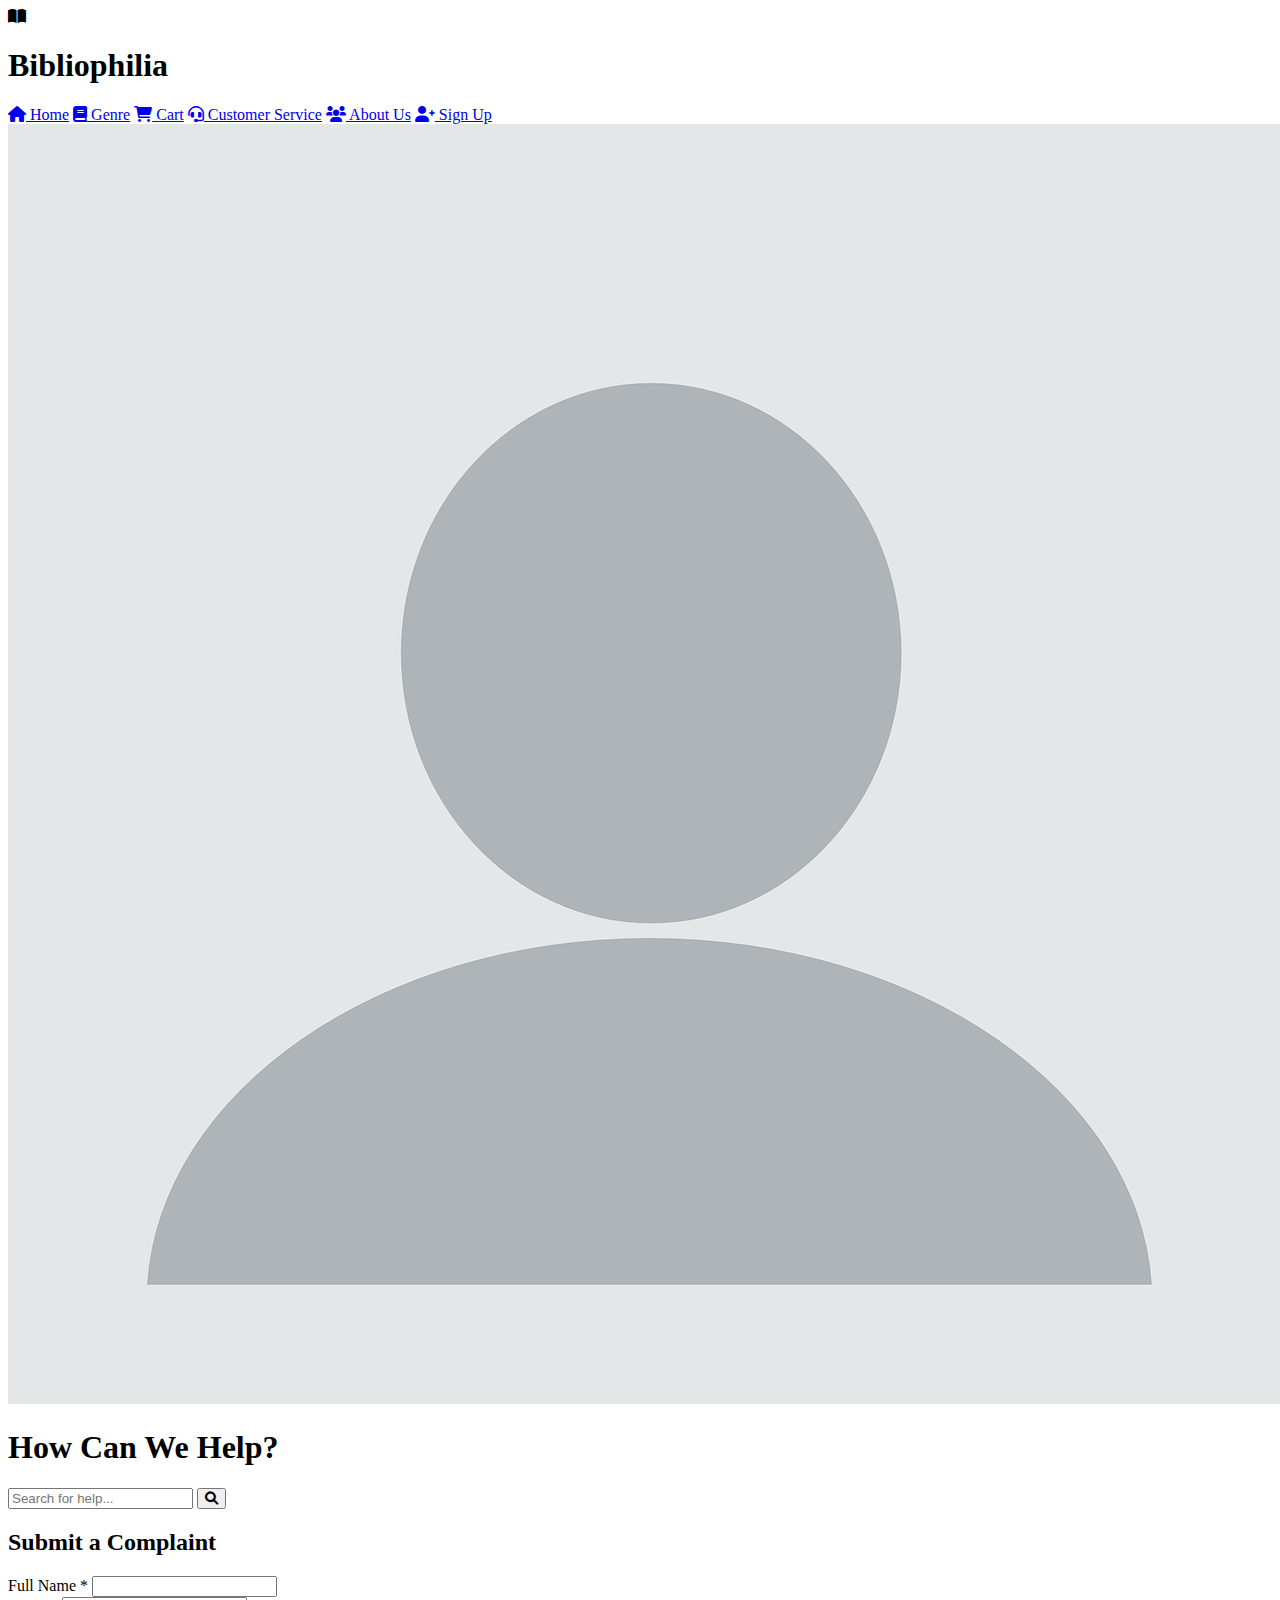
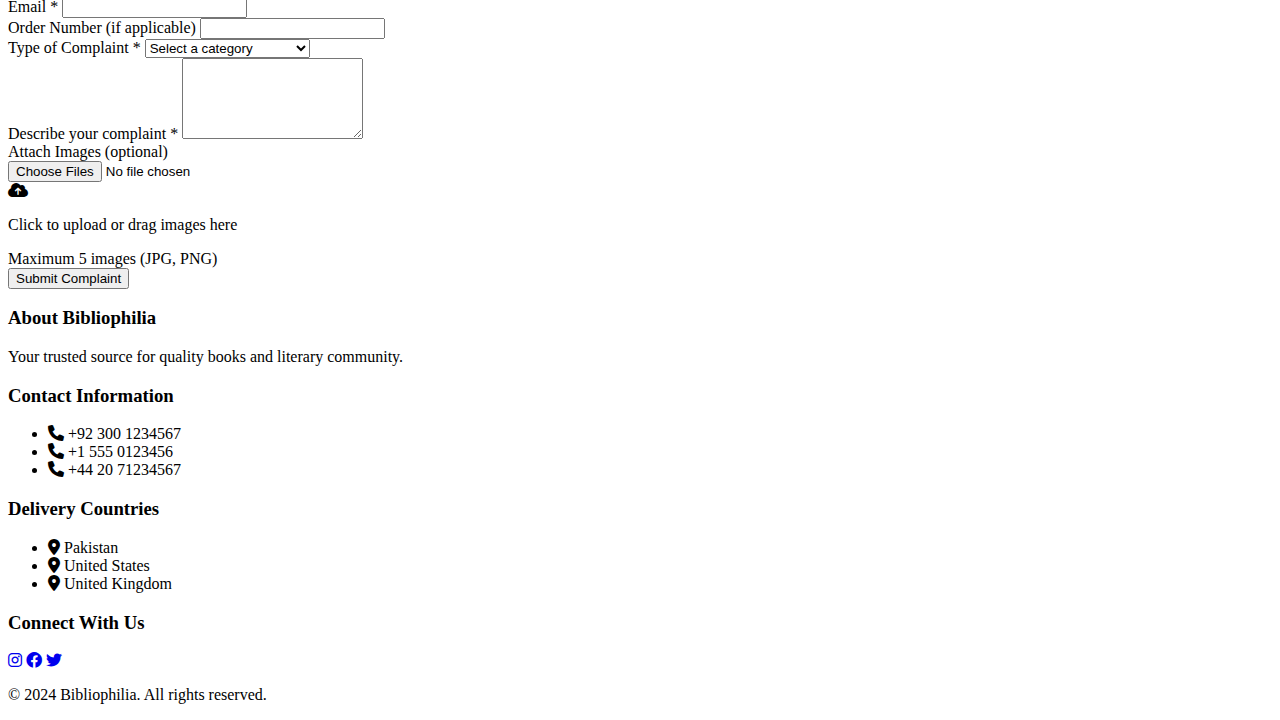
==== customerService.html @ 9dcc0719 "Add files via upload" ====
<!DOCTYPE html>
<html lang="en">

<head>
    <meta charset="UTF-8" />
    <meta name="viewport" content="width=device-width, initial-scale=1.0" />
    <title>Bibliophilia - Book Store</title>
    <link rel="stylesheet" href="/CSS/customerService.css">
    <link rel="stylesheet" href="/CSS/navcss.css">
    <link rel="stylesheet" href="https://cdnjs.cloudflare.com/ajax/libs/font-awesome/6.0.0/css/all.min.css">
    <link rel="stylesheet" href="/CSS/footercss.css">
</head>

<body>
    <nav class="navbar">
        <div class="nav-brand">
            <span class="fas fa-book-open"></span>
            <h1>Bibliophilia</h1>
        </div>
        <div class="nav-links">
            <a href="index.html"><span class="fas fa-home"></span> Home</a>
            <a href="genre.html"><span class="fas fa-book"></span> Genre</a>
            <a href="addToCart.html"><span class="fas fa-shopping-cart"></span> Cart</a>
            <a href="customerService.html" class="active"><span class="fas fa-headset"></span> Customer Service</a>
            <a href="aboutUs.html"><span class="fas fa-users"></span> About Us</a>
            <a href="signUp_Login.html" class="sign-up-btn"><span class="fas fa-user-plus"></span> Sign Up</a>
            <div class="profile-picture-container">
                <img src="Unknown_person.jpg" alt="Profile" class="profile-picture">
            </div>
        </div>
        <div class="aside">
            <span></span>
            <span></span>
            <span></span>
        </div>
    </nav>
    <div class="mainport">
        <main class="customer-service">
            <section class="help-hero">
                <h1>How Can We Help?</h1>
                <div class="search-container">
                    <input type="text" placeholder="Search for help...">
                    <button><span class="fas fa-search"></span></button>
                </div>
            </section>

            <section class="complaint-section">
                <h2>Submit a Complaint</h2>
                <form class="complaint-form">
                    <div class="form-group">
                        <label for="name">Full Name *</label>
                        <input type="text" id="name" required>
                    </div>

                    <div class="form-group">
                        <label for="email">Email *</label>
                        <input type="email" id="email" required>
                    </div>

                    <div class="form-group">
                        <label for="order-number">Order Number (if applicable)</label>
                        <input type="text" id="order-number">
                    </div>

                    <div class="form-group">
                        <label for="complaint-type">Type of Complaint *</label>
                        <select id="complaint-type" required>
                            <option value="">Select a category</option>
                            <option value="delivery">Delivery Issue</option>
                            <option value="product">Product Quality</option>
                            <option value="service">Customer Service</option>
                            <option value="website">Website Technical Issue</option>
                            <option value="other">Other</option>
                        </select>
                    </div>

                    <div class="form-group">
                        <label for="complaint-message">Describe your complaint *</label>
                        <textarea id="complaint-message" rows="5" required></textarea>
                    </div>

                    <div class="form-group">
                        <label for="images">Attach Images (optional)</label>
                        <div class="image-upload">
                            <input type="file" id="images" accept="image/*" multiple>
                            <div class="upload-placeholder">
                                <span class="fas fa-cloud-upload-alt"></span>
                                <p>Click to upload or drag images here</p>
                                <span>Maximum 5 images (JPG, PNG)</span>
                            </div>
                        </div>
                        <div id="image-preview" class="image-preview"></div>
                    </div>

                    <button type="submit" class="submit-btn">Submit Complaint</button>
                </form>
            </section>
        </main>
    </div>
    <footer class="footer">
        <div class="footer-content">
            <div class="footer-section">
                <h3>About Bibliophilia</h3>
                <p>Your trusted source for quality books and literary community.</p>
            </div>
            <div class="footer-section">
                <h3>Contact Information</h3>
                <ul>
                    <li><span class="fas fa-phone"></span> +92 300 1234567</li>
                    <li><span class="fas fa-phone"></span> +1 555 0123456</li>
                    <li><span class="fas fa-phone"></span> +44 20 71234567</li>
                </ul>
            </div>
            <div class="footer-section">
                <h3>Delivery Countries</h3>
                <ul>
                    <li><span class="fas fa-map-marker-alt"></span> Pakistan</li>
                    <li><span class="fas fa-map-marker-alt"></span> United States</li>
                    <li><span class="fas fa-map-marker-alt"></span> United Kingdom</li>
                </ul>
            </div>
            <div class="footer-section">
                <h3>Connect With Us</h3>
                <div class="social-links">
                    <a href="#"><span class="fab fa-instagram"></span></a>
                    <a href="#"><span class="fab fa-facebook"></span></a>
                    <a href="#"><span class="fab fa-twitter"></span></a>
                </div>
            </div>
        </div>
        <div class="footer-bottom">
            <p>&copy; 2024 Bibliophilia. All rights reserved.</p>
        </div>
    </footer> 
    <script src="/JS/responsivenav.js"></script>
    <script src="/JS/customerService.js"></script>
</body>
</html>
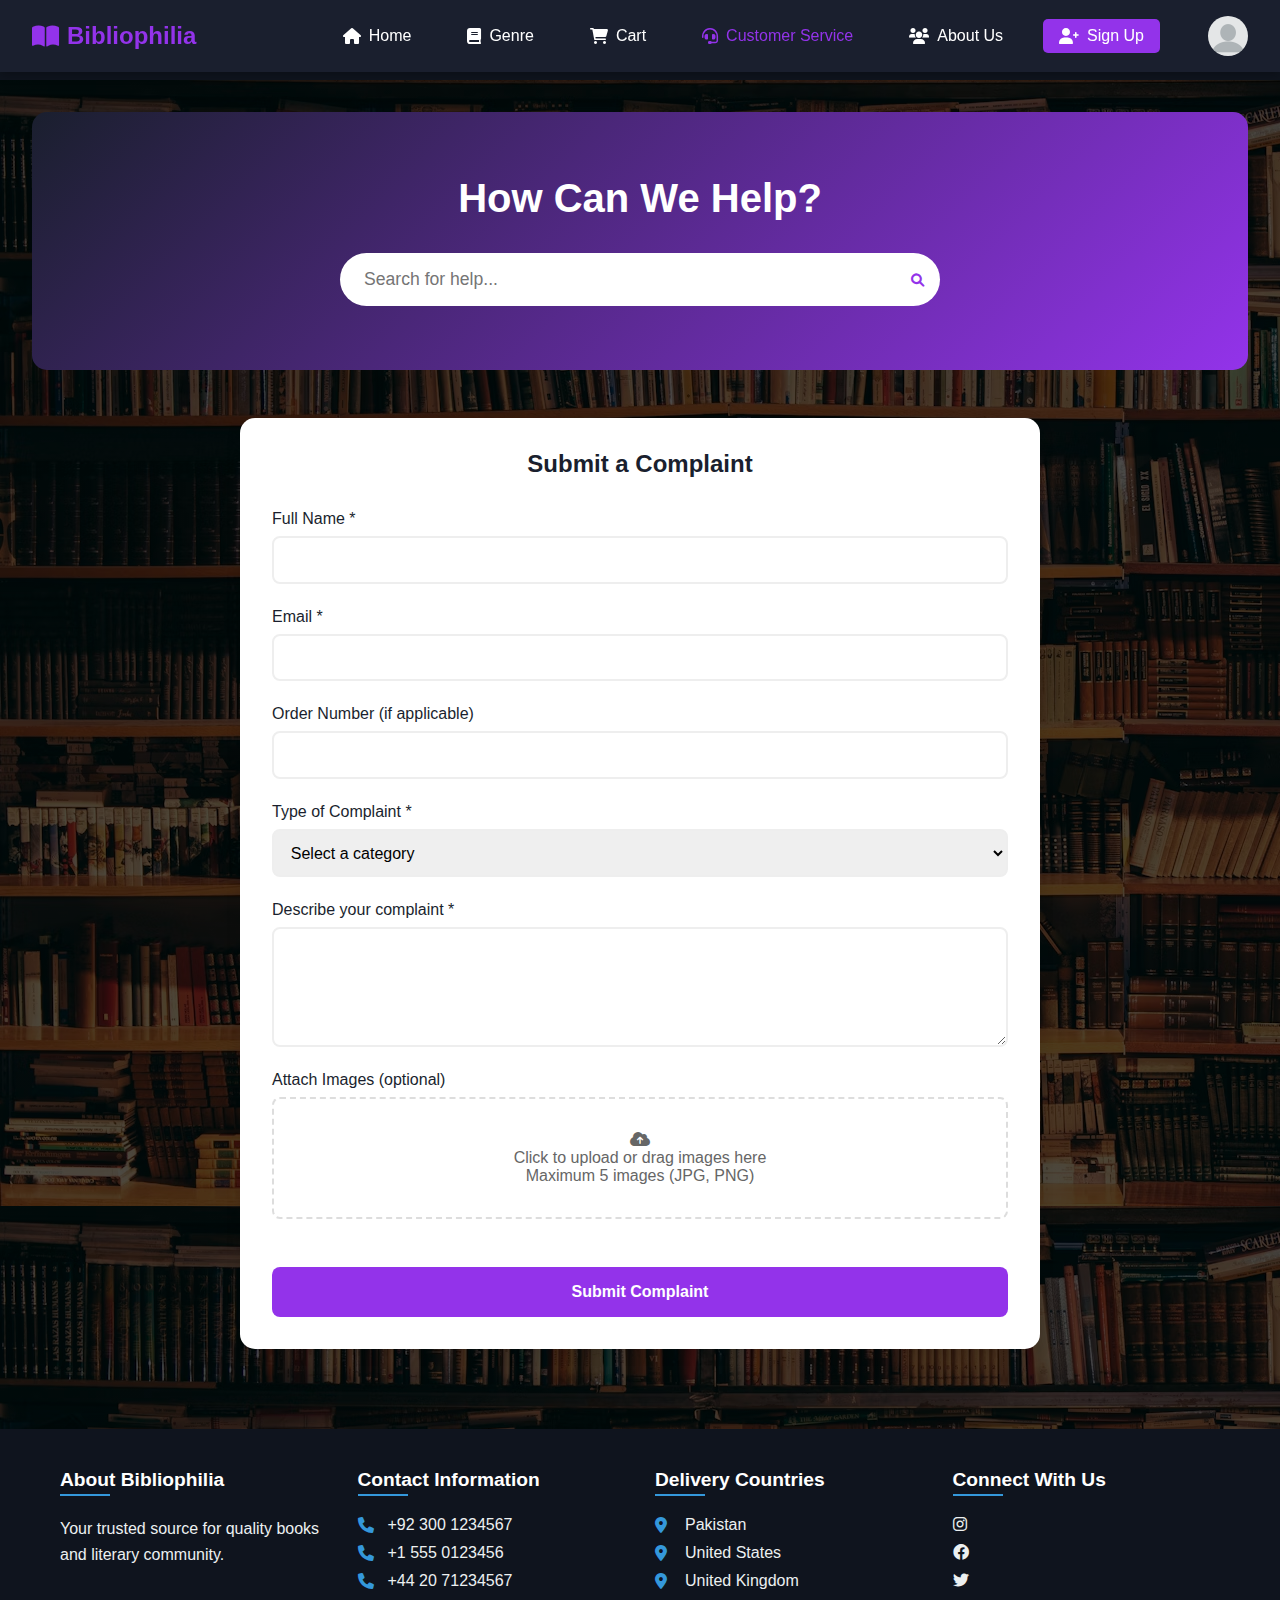
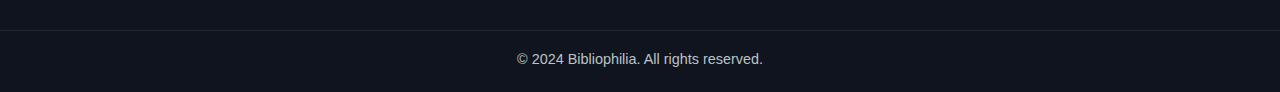
==== commit fd4c0c67: "Update customerService.html" ====
--- a/customerService.html
+++ b/customerService.html
@@ -5,10 +5,10 @@
     <meta charset="UTF-8" />
     <meta name="viewport" content="width=device-width, initial-scale=1.0" />
     <title>Bibliophilia - Book Store</title>
-    <link rel="stylesheet" href="/CSS/customerService.css">
-    <link rel="stylesheet" href="/CSS/navcss.css">
+    <link rel="stylesheet" href="customerService.css">
+    <link rel="stylesheet" href="navcss.css">
     <link rel="stylesheet" href="https://cdnjs.cloudflare.com/ajax/libs/font-awesome/6.0.0/css/all.min.css">
-    <link rel="stylesheet" href="/CSS/footercss.css">
+    <link rel="stylesheet" href="footercss.css">
 </head>
 
 <body>
@@ -132,7 +132,7 @@
             <p>&copy; 2024 Bibliophilia. All rights reserved.</p>
         </div>
     </footer> 
-    <script src="/JS/responsivenav.js"></script>
-    <script src="/JS/customerService.js"></script>
+    <script src="responsivenav.js"></script>
+    <script src="customerService.js"></script>
 </body>
-</html>+</html>
--- a/customerService.css
+++ b/customerService.css
@@ -0,0 +1,198 @@
+.customer-service {
+    min-height: calc(100vh - 60px);
+    background-image: linear-gradient(rgba(0, 0, 0, 0.7), rgba(0, 0, 0, 0.7)), url(background);
+    padding: 2rem;
+    margin-top: 80px;
+}
+
+.help-hero {
+    text-align: center;
+    padding: 4rem 2rem;
+    background: linear-gradient(135deg, #1a1f2e, #9333ea);
+    border-radius: 15px;
+    width: 100%;
+}
+
+.help-hero h1 {
+    font-size: 2.5rem;
+    margin-bottom: 2rem;
+    color: white;
+}
+
+.search-container {
+    max-width: 600px;
+    margin: 0 auto;
+    width: 100%;
+    position: relative;
+}
+
+.search-container input {
+    width: 100%;
+    padding: 1rem 3rem 1rem 1.5rem;
+    border: none;
+    border-radius: 30px;
+    font-size: 1.1rem;
+}
+
+.search-container button {
+    position: absolute;
+    right: 1rem;
+    top: 50%;
+    transform: translateY(-50%);
+    background: none;
+    border: none;
+    color: #9333ea;
+    cursor: pointer;
+}
+
+.complaint-section {
+    max-width: 800px;
+    margin: 3rem auto;
+    background: white;
+    padding: 2rem;
+    border-radius: 15px;
+    box-shadow: 0 4px 15px rgba(0, 0, 0, 0.1);
+}
+
+.complaint-section h2 {
+    color: #1a1f2e;
+    margin-bottom: 2rem;
+    text-align: center;
+}
+
+.complaint-form {
+    display: grid;
+    gap: 1.5rem;
+}
+
+.form-group {
+    display: grid;
+    gap: 0.5rem;
+}
+
+.form-group label {
+    color: #1a1f2e;
+    font-weight: 500;
+}
+
+.form-group input, .form-group select, .form-group textarea {
+    padding: 0.8rem;
+    border: 2px solid #eee;
+    border-radius: 8px;
+    font-size: 1rem;
+    transition: border-color 0.3s ease;
+}
+
+.form-group input:focus, .form-group select:focus, .form-group textarea:focus {
+    border-color: #9333ea;
+    outline: none;
+}
+
+.image-upload {
+    position: relative;
+    border: 2px dashed #ddd;
+    border-radius: 8px;
+    padding: 2rem;
+    text-align: center;
+    cursor: pointer;
+    transition: all 0.3s ease;
+}
+
+.image-upload:hover {
+    border-color: #9333ea;
+}
+
+.image-upload input[type="file"] {
+    position: absolute;
+    top: 0;
+    left: 0;
+    width: 100%;
+    height: 100%;
+    opacity: 0;
+    cursor: pointer;
+}
+
+.upload-placeholder {
+    color: #666;
+}
+
+.upload-placeholder i {
+    font-size: 2rem;
+    color: #9333ea;
+    margin-bottom: 1rem;
+}
+
+.image-preview {
+    display: grid;
+    grid-template-columns: repeat(auto-fill, minmax(150px, 1fr));
+    gap: 1rem;
+    margin-top: 1rem;
+}
+
+.preview-item {
+    position: relative;
+    border-radius: 8px;
+    overflow: hidden;
+}
+
+.preview-item img {
+    width: 100%;
+    height: 150px;
+    object-fit: cover;
+}
+
+.remove-image {
+    position: absolute;
+    top: 5px;
+    right: 5px;
+    background: rgba(0, 0, 0, 0.5);
+    color: white;
+    border: none;
+    width: 24px;
+    height: 24px;
+    border-radius: 50%;
+    cursor: pointer;
+    display: flex;
+    align-items: center;
+    justify-content: center;
+}
+
+.submit-btn {
+    background: #9333ea;
+    color: white;
+    border: none;
+    padding: 1rem;
+    border-radius: 8px;
+    font-size: 1rem;
+    font-weight: 600;
+    cursor: pointer;
+    transition: background 0.3s ease;
+}
+
+.submit-btn:hover {
+    background: #7928d1;
+}
+
+.quick-help, .contact-options {
+    max-width: 1200px;
+    margin: 3rem auto;
+    padding: 2rem;
+}
+
+@media (max-width: 768px) {
+    .help-hero {
+        padding: 2rem 1rem;
+    }
+    
+    .help-hero h1 {
+        font-size: 2rem;
+    }
+    
+    .complaint-section {
+        padding: 1.5rem;
+    }
+    
+    .faq-grid, .contact-grid {
+        grid-template-columns: 1fr;
+    }
+}--- a/navcss.css
+++ b/navcss.css
@@ -0,0 +1,141 @@
+* {
+    margin: 0;
+    padding: 0;
+    box-sizing: border-box;
+}
+
+body {
+    font-family: 'Arial', sans-serif;
+    background-color: #0f141e;
+    color: white;
+    min-height: 100vh;
+}
+
+.navbar {
+    display: flex;
+    justify-content: space-between;
+    align-items: center;
+    padding: 1rem 2rem;
+    background-color: #1a1f2e;
+    position: fixed;
+    width: 100%;
+    top: 0;
+    z-index: 1000;
+    box-shadow: 0 2px 10px rgba(0, 0, 0, 0.3);
+}
+
+.nav-brand {
+    display: flex;
+    align-items: center;
+    gap: 0.5rem;
+}
+
+.nav-brand span {
+    font-size: 1.5rem;
+    color: #9333ea;
+}
+
+.nav-brand h1 {
+    font-size: 1.5rem;
+    font-weight: bold;
+    color: #9333ea;
+}
+
+.nav-links {
+    display: flex;
+    gap: 1.5rem;
+    align-items: center;
+}
+
+.nav-links a {
+    color: white;
+    text-decoration: none;
+    display: flex;
+    align-items: center;
+    gap: 0.5rem;
+    padding: 0.5rem 1rem;
+    border-radius: 5px;
+    transition: all 0.3s ease;
+}
+
+.nav-links a:hover {
+    color: #9333ea;
+}
+
+.nav-links a.active {
+    color:#9333ea;
+}
+
+.sign-up-btn {
+    background-color: #9333ea;
+    border-radius: 20px;
+    padding: 0.5rem 1.5rem;
+}
+
+.profile-picture-container {
+    width: 40px;
+    height: 40px;
+    overflow: hidden;
+    border-radius: 50%;
+    display: flex;
+    justify-content: center;
+    align-items: center;
+    transition: transform 0.3s ease;
+    margin-left: 1.5rem;
+}
+
+.profile-picture-container:hover {
+    transform: scale(1.3);
+}
+
+.profile-picture {
+    width: 100%;
+    height: 100%;
+    object-fit: cover;
+}
+.aside {
+    display: none;
+    flex-direction: column;
+    gap: 5px;
+    cursor: pointer;
+}
+
+.aside span {
+    width: 25px;
+    height: 3px;
+    background-color: white;
+    transition: all 0.3s ease;
+}
+
+.main-port {
+    height: 100vh;
+    display: flex;
+    flex-direction: column;
+    justify-content: center;
+    align-items: center;
+    text-align: center;
+    padding: 2rem;
+    background: linear-gradient(rgba(0, 0, 0, 0.7), rgba(0, 0, 0, 0.7)), url(background);
+    background-size: cover;
+    background-position: center;
+}
+
+@media(max-width: 768px){
+    .nav-links {
+        display: none;
+        position: absolute;
+        top: 70px;
+        left: 0;
+        right: 0;
+        background-color: #1a1f2e;
+        flex-direction: column;
+        padding: 1rem;
+        text-align: center;
+    }
+    .nav-links.active {
+        display: flex;
+    }
+    .aside {
+        display: flex;
+    }
+}
--- a/footercss.css
+++ b/footercss.css
@@ -0,0 +1,134 @@
+.footer {
+    color: #fff;
+    padding: 40px 0 20px;
+    margin-top: auto;
+}
+
+.footer-content {
+    max-width: 1200px;
+    margin: 0 auto;
+    display: grid;
+    grid-template-columns: repeat(4, 1fr);
+    gap: 30px;
+    padding: 0 20px;
+}
+
+.footer-section {
+    display: flex;
+    flex-direction: column;
+    gap: 15px;
+}
+
+.footer-section h3 {
+    font-size: 1.2rem;
+    font-weight: 600;
+    margin-bottom: 10px;
+    position: relative;
+}
+
+.footer-section h3::after {
+    content: '';
+    position: absolute;
+    left: 0;
+    bottom: -5px;
+    width: 50px;
+    height: 2px;
+    background-color: #3498db;
+}
+
+.footer-section p {
+    line-height: 1.6;
+    color: #ecf0f1;
+}
+
+.footer-section ul {
+    list-style: none;
+    padding: 0;
+    display: flex;
+    flex-direction: column;
+    gap: 10px;
+}
+
+.footer-section ul li {
+    display: flex;
+    align-items: center;
+    gap: 10px;
+    color: #ecf0f1;
+}
+
+.footer-section ul li span {
+    color: #3498db;
+    width: 20px;
+}
+
+.social-links {
+    display: flex;
+    flex-direction: column;
+    gap: 12px;
+}
+
+.social-links a {
+    color: #ecf0f1;
+    text-decoration: none;
+    display: flex;
+    font-family: system-ui, -apple-system, BlinkMacSystemFont, 'Segoe UI', Roboto, Oxygen, Ubuntu, Cantarell, 'Open Sans', 'Helvetica Neue', sans-serif;
+    align-items: center;
+    gap: 10px;
+    transition: color 0.3s ease;
+}
+/* 
+.social-links a span {
+    font-size: 1.2rem;
+    color: #3498db;
+    transition: transform 0.3s ease;
+} */
+
+.social-links a:hover {
+    color: #3498db;
+}
+
+.social-links a:hover i {
+    transform: scale(1.1);
+}
+
+.footer-bottom {
+    text-align: center;
+    margin-top: 40px;
+    padding-top: 20px;
+    border-top: 1px solid rgba(236, 240, 241, 0.1);
+}
+
+.footer-bottom p {
+    color: #bdc3c7;
+    font-size: 0.9rem;
+}
+
+/* Responsive Design */
+@media screen and (max-width: 992px) {
+    .footer-content {
+        grid-template-columns: repeat(2, 1fr);
+    }
+}
+
+@media screen and (max-width: 576px) {
+    .footer-content {
+        grid-template-columns: 1fr;
+    }
+    
+    .footer-section {
+        text-align: center;
+    }
+    
+    .footer-section h3::after {
+        left: 50%;
+        transform: translateX(-50%);
+    }
+    
+    .footer-section ul li {
+        justify-content: center;
+    }
+    
+    .social-links {
+        align-items: center;
+    }
+}